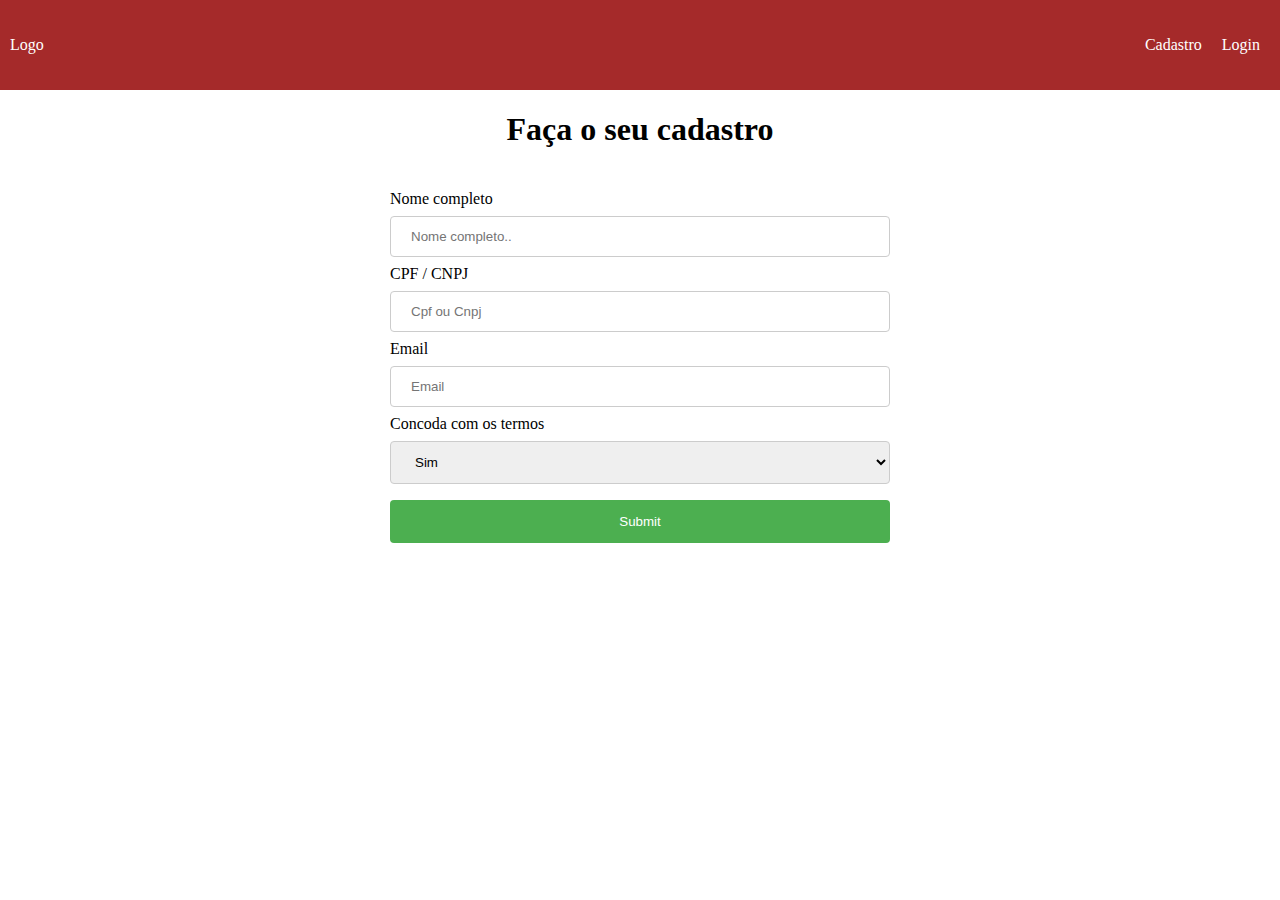
==== view/cadastro.html @ 4e6ed5e5 "inicio projeto" ====
<html>
    <head>
        <title></title>
        <script src="../script/cadastro.js"></script>    
        <link rel="stylesheet" type="text/css" href="../css/index.css" media="screen" />
        <link rel="stylesheet" type="text/css" href="../css/cadastro.css" media="screen" />        
    </head>
    <body>
        <header>
            <a href="../index.html">Logo</a>
            <ul>
                <li><a href="">Cadastro</li></a> 
                <li>Login</li>
            </ul>
        </header>
        <section class="form">
            <h1 style="text-align: center;">Faça o seu cadastro</h1>
            <div>
                <form>
                    <label for="name">Nome completo</label>
                    <input type="text" id="name" name="name" placeholder="Nome completo..">
                
                    <label for="lname">CPF / CNPJ</label>
                    <input type="text" id="cpf_cnpj" name="cpf_cnpj" placeholder="Cpf ou Cnpj">

                    <label for="lname">Email</label>
                    <input type="text" id="email" name="email" placeholder="Email">
                
                    <label for="user_type">Concoda com os termos</label>
                    <select id="user_type" name="user_type">
                      <option value="1">Sim</option>
                      <option value="0">Não</option>                      
                    </select>                  
                    <input type="button" value="Submit" onclick="cadastroUsuario()">
            </div>
            
        </section>
        
    </body>
</html>
---- css/index.css ----
body{
  background-color: blueviolet;  
  margin: 0;
  color: white;
}

a, ul {
  color: white;
  list-style: none;
  text-decoration: none;
}

header > ul {
  display: flex;
  padding: 10px;  
}

li{
  margin-left: 20px;  
}
.container{
  display: grid;
  grid-template-columns: 1fr 1fr 1fr;
  grid-template-rows: 10vh 70vh 20vh;
}

header{
  align-items: center;
  display: flex;
  justify-content: space-between;
  background-color: brown;  
  grid-column: 1/4;
  padding: 10px;  
}
main{
  background-color: chartreuse;  
}
aside{
  background-color: black;  
  grid-column: 2/4;
  display: grid;
  grid-template-columns: 1fr 1fr;
}
footer{
  background-color: rgb(246, 9, 9);
  grid-column: 1/4;
}
---- css/cadastro.css ----
body{
    background-color: white;
    color: black;
}

.form {
    display: grid;
    grid-template-columns: 1fr ;
    margin: 0 auto;
    max-width: 500px;        
    grid-gap: 20px;  
        
}


input[type=text], select {
    width: 100%;
    padding: 12px 20px;
    margin: 8px 0;    
    border: 1px solid #ccc;
    border-radius: 4px;
    
}
  
input[type=button] {
    width: 100%;
    background-color: #4CAF50;
    color: white;
    padding: 14px 20px;
    margin: 8px 0;
    border: none;
    border-radius: 4px;
    cursor: pointer;
}
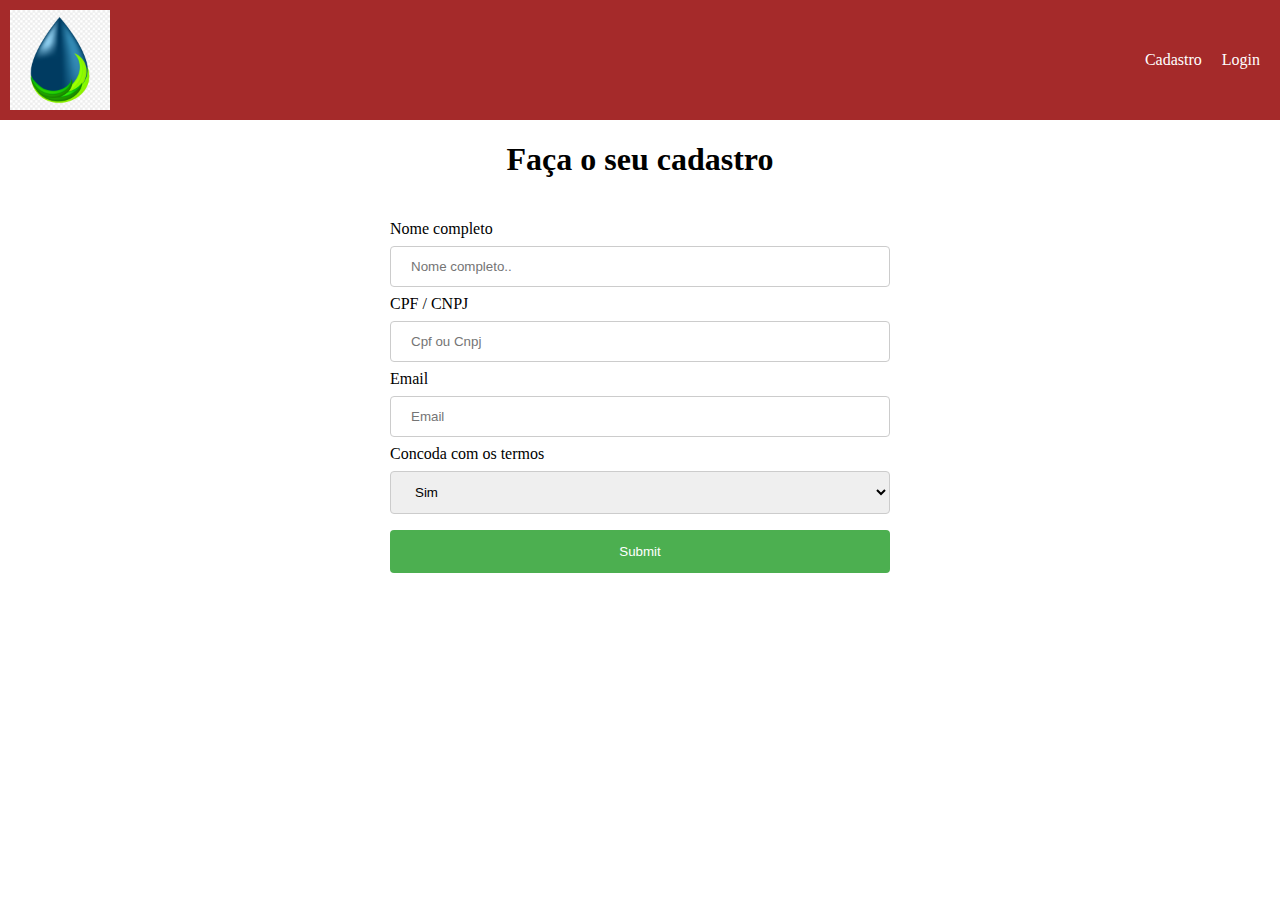
==== commit 4b3d6948: "projeto sala" ====
--- a/view/cadastro.html
+++ b/view/cadastro.html
@@ -7,7 +7,7 @@
     </head>
     <body>
         <header>
-            <a href="../index.html">Logo</a>
+            <img src="../images/Pure-water-logo.png" alt="company Logo" class="Logo">
             <ul>
                 <li><a href="">Cadastro</li></a> 
                 <li>Login</li>
--- a/css/index.css
+++ b/css/index.css
@@ -44,4 +44,9 @@
 footer{
   background-color: rgb(246, 9, 9);
   grid-column: 1/4;
-}+}
+
+img{
+    width: 100px;
+    height: 100px;
+}
--- a/css/cadastro.css
+++ b/css/cadastro.css
@@ -34,4 +34,5 @@
 }
   
 
+
   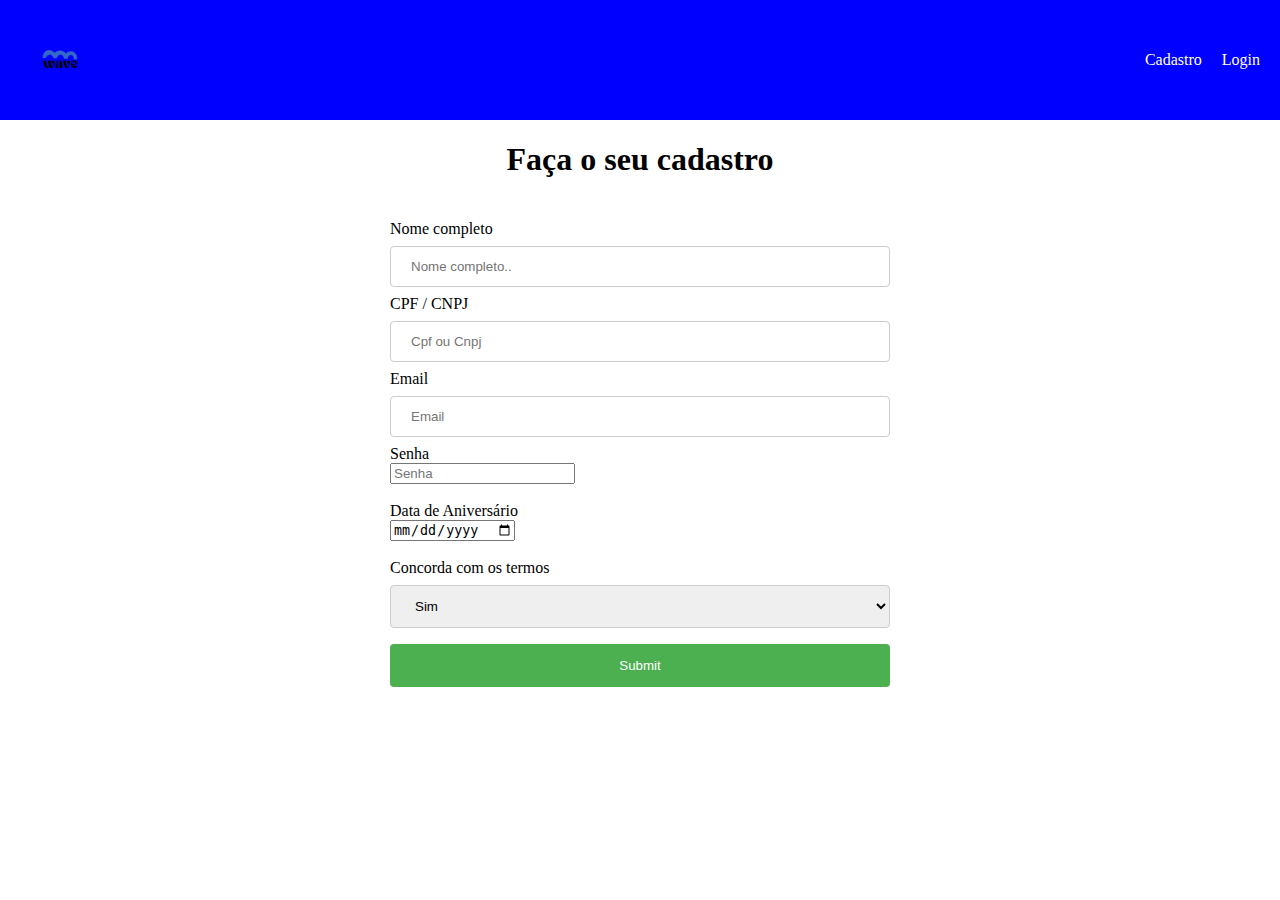
==== commit 580e3051: "Parte 1 finalizada" ====
--- a/view/cadastro.html
+++ b/view/cadastro.html
@@ -1,13 +1,13 @@
 <html>
     <head>
-        <title></title>
+        <title>Wave Water</title>
         <script src="../script/cadastro.js"></script>    
         <link rel="stylesheet" type="text/css" href="../css/index.css" media="screen" />
         <link rel="stylesheet" type="text/css" href="../css/cadastro.css" media="screen" />        
     </head>
     <body>
         <header>
-            <img src="../images/Pure-water-logo.png" alt="company Logo" class="Logo">
+            <img src="../images/wave.png" alt="company Logo" class="Logo">
             <ul>
                 <li><a href="">Cadastro</li></a> 
                 <li>Login</li>
@@ -20,13 +20,19 @@
                     <label for="name">Nome completo</label>
                     <input type="text" id="name" name="name" placeholder="Nome completo..">
                 
-                    <label for="lname">CPF / CNPJ</label>
+                    <label for="cpf_cnpj">CPF / CNPJ</label>
                     <input type="text" id="cpf_cnpj" name="cpf_cnpj" placeholder="Cpf ou Cnpj">
 
-                    <label for="lname">Email</label>
+                    <label for="email">Email</label>
                     <input type="text" id="email" name="email" placeholder="Email">
-                
-                    <label for="user_type">Concoda com os termos</label>
+
+                    <label for="password">Senha</label>
+                    <input type="password" id="password" name="password" placeholder="Senha" style="display:block">
+                    <br>
+                    <label for="birthday">Data de Aniversário</label>
+                    <input type="date" id="birthday" name="birthday" placeholder="Data de Aniversário" style="display:block">
+                    <br>
+                    <label for="user_type">Concorda com os termos</label>
                     <select id="user_type" name="user_type">
                       <option value="1">Sim</option>
                       <option value="0">Não</option>                      
--- a/css/index.css
+++ b/css/index.css
@@ -1,7 +1,10 @@
 body{
-  background-color: blueviolet;  
+  background-image: url('../images/guy_water.jpg');  
+  background-size: cover;
+  background-repeat: no-repeat;
   margin: 0;
   color: white;
+  display: flexbox;
 }
 
 a, ul {
@@ -18,35 +21,41 @@
 li{
   margin-left: 20px;  
 }
-.container{
+
+/* .container{
   display: grid;
   grid-template-columns: 1fr 1fr 1fr;
   grid-template-rows: 10vh 70vh 20vh;
-}
+} */
 
 header{
   align-items: center;
   display: flex;
   justify-content: space-between;
-  background-color: brown;  
+  background-color: blue;  
   grid-column: 1/4;
   padding: 10px;  
 }
+
 main{
   background-color: chartreuse;  
 }
-aside{
+
+img{
+  width: 100px;
+  height: 100px;
+}
+
+/* aside{
   background-color: black;  
   grid-column: 2/4;
   display: grid;
   grid-template-columns: 1fr 1fr;
-}
-footer{
+} */
+
+/* footer{
   background-color: rgb(246, 9, 9);
   grid-column: 1/4;
-}
+} */
 
-img{
-    width: 100px;
-    height: 100px;
-}
+
--- a/css/cadastro.css
+++ b/css/cadastro.css
@@ -1,4 +1,4 @@
-body{
+body {
     background-color: white;
     color: black;
 }
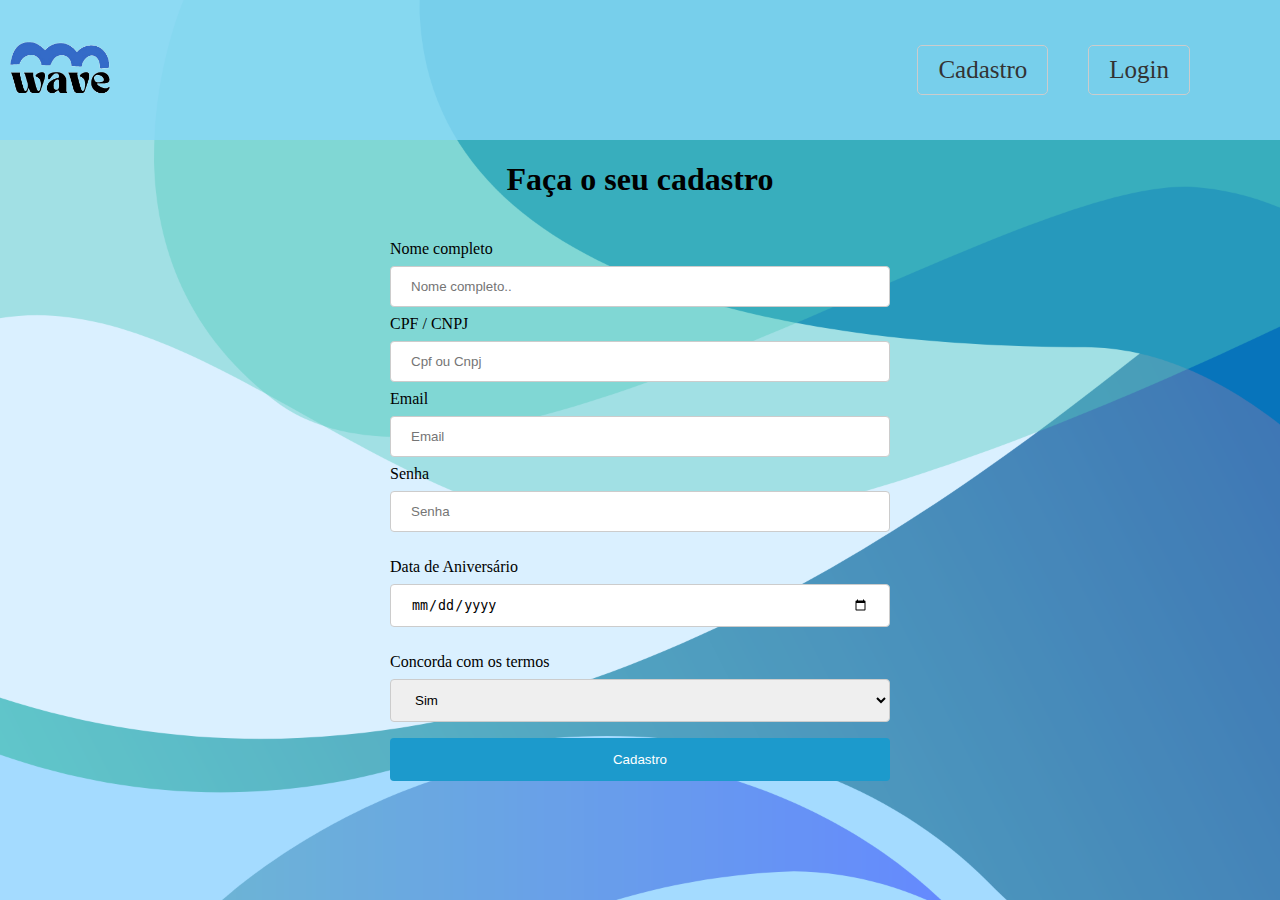
==== commit 1da4388b: "validacao senha e nova api" ====
--- a/view/cadastro.html
+++ b/view/cadastro.html
@@ -1,46 +1,81 @@
-<html>
-    <head>
-        <title>Wave Water</title>
-        <script src="../script/cadastro.js"></script>    
-        <link rel="stylesheet" type="text/css" href="../css/index.css" media="screen" />
-        <link rel="stylesheet" type="text/css" href="../css/cadastro.css" media="screen" />        
-    </head>
-    <body>
-        <header>
-            <img src="../images/wave.png" alt="company Logo" class="Logo">
-            <ul>
-                <li><a href="">Cadastro</li></a> 
-                <li>Login</li>
-            </ul>
-        </header>
-        <section class="form">
-            <h1 style="text-align: center;">Faça o seu cadastro</h1>
-            <div>
-                <form>
-                    <label for="name">Nome completo</label>
-                    <input type="text" id="name" name="name" placeholder="Nome completo..">
-                
-                    <label for="cpf_cnpj">CPF / CNPJ</label>
-                    <input type="text" id="cpf_cnpj" name="cpf_cnpj" placeholder="Cpf ou Cnpj">
-
-                    <label for="email">Email</label>
-                    <input type="text" id="email" name="email" placeholder="Email">
-
-                    <label for="password">Senha</label>
-                    <input type="password" id="password" name="password" placeholder="Senha" style="display:block">
-                    <br>
-                    <label for="birthday">Data de Aniversário</label>
-                    <input type="date" id="birthday" name="birthday" placeholder="Data de Aniversário" style="display:block">
-                    <br>
-                    <label for="user_type">Concorda com os termos</label>
-                    <select id="user_type" name="user_type">
-                      <option value="1">Sim</option>
-                      <option value="0">Não</option>                      
-                    </select>                  
-                    <input type="button" value="Submit" onclick="cadastroUsuario()">
-            </div>
-            
-        </section>
-        
-    </body>
-</html>+<html>
+
+<head>
+    <title>Cadastro</title>
+    <script src="../script/cadastro.js"></script>
+    <script>
+        function validarNumeros(input) {
+            var regex = /[^0-9]/g;
+            input.value = input.value.replace(regex, '');
+        }
+
+        window.onload = function () {
+            document.getElementById('cpf_cnpj').addEventListener('input', function () {
+                validarNumeros(this);
+            });
+        }
+    </script>
+    <link rel="stylesheet" type="text/css" href="../css/index.css" media="screen" />
+    <link rel="stylesheet" type="text/css" href="../css/cadastro.css" media="screen" />
+    <style>
+        header ul li {
+            display: inline-block;
+        }
+
+        header ul li a {
+            display: inline-block;
+            padding: 10px 20px; 
+            border: 1px solid #ccc;
+            border-radius: 5px;
+            margin: 0 10px;
+            text-decoration: none;
+            color: #333;
+        }
+
+        header ul li a:hover {
+            background-color: #f0f0f0;
+        }
+    </style>
+</head>
+
+<body>
+    <header>
+        <img src="../images/wave.png" alt="company Logo" class="Logo">
+        <ul>
+      
+            <li><a href="./cadastro.html">Cadastro</a></li>
+            <li><a href="./login.html">Login</a></li>
+        </ul>
+    </header>
+    <section class="form">
+        <h1 style="text-align: center;">Faça o seu cadastro</h1>
+        <div>
+            <form>
+                <label for="name">Nome completo</label>
+                <input type="text" id="name" name="name" placeholder="Nome completo..">
+
+                <label for="cpf_cnpj">CPF / CNPJ</label>
+                <input type="text" id="cpf_cnpj" name="cpf_cnpj" placeholder="Cpf ou Cnpj">
+
+                <label for="email">Email</label>
+                <input type="text" id="email" name="email" placeholder="Email">
+
+                <label for="password">Senha</label>
+                <input type="password" id="password" name="password" placeholder="Senha" style="display:block">
+                <br>
+                <label for="birthday">Data de Aniversário</label>
+                <input type="date" id="birthday" name="birthday" placeholder="Data de Aniversário" style="display:block"
+                    min="1900-01-01" max="9999-12-31">
+                <br>
+                <label for="user_type">Concorda com os termos</label>
+                <select id="user_type" name="user_type">
+                    <option value="1">Sim</option>
+                    <option value="0">Não</option>
+                </select>
+                <input type="button" value="Cadastro" onclick="cadastroUsuario()">
+            </form>
+        </div>
+    </section>
+</body>
+
+</html>
--- a/css/index.css
+++ b/css/index.css
@@ -1,61 +1,47 @@
-body{
-  background-image: url('../images/guy_water.jpg');  
-  background-size: cover;
-  background-repeat: no-repeat;
-  margin: 0;
-  color: white;
-  display: flexbox;
-}
-
-a, ul {
-  color: white;
-  list-style: none;
-  text-decoration: none;
-}
-
-header > ul {
-  display: flex;
-  padding: 10px;  
-}
-
-li{
-  margin-left: 20px;  
-}
-
-/* .container{
-  display: grid;
-  grid-template-columns: 1fr 1fr 1fr;
-  grid-template-rows: 10vh 70vh 20vh;
-} */
-
-header{
-  align-items: center;
-  display: flex;
-  justify-content: space-between;
-  background-color: blue;  
-  grid-column: 1/4;
-  padding: 10px;  
-}
-
-main{
-  background-color: chartreuse;  
-}
-
-img{
-  width: 100px;
-  height: 100px;
-}
-
-/* aside{
-  background-color: black;  
-  grid-column: 2/4;
-  display: grid;
-  grid-template-columns: 1fr 1fr;
-} */
-
-/* footer{
-  background-color: rgb(246, 9, 9);
-  grid-column: 1/4;
-} */
-
-
+body {
+  background-image: url('../images/Backgroung.png');
+  background-size: cover;
+  background-repeat: no-repeat;
+  margin: 0;
+  color: white;
+  display: flexbox;
+  overflow: hidden
+}
+
+a,
+ul {
+  color: white;
+  list-style: none;
+  text-decoration: none;
+  font-size: 25;
+  position: relative;
+  right: 30;
+}
+
+
+header>ul {
+  display: flex;
+  padding: 10px;
+}
+
+li {
+  margin-left: 20px;
+}
+
+header {
+  align-items: center;
+  display: flex;
+  justify-content: space-between;
+  background-color: rgba(136, 216, 248, 0.788);
+  grid-column: 1/4;
+  padding: 10px;
+}
+
+main {
+  background-color: chartreuse;
+}
+
+img {
+  width: 100px;
+}
+
--- a/css/cadastro.css
+++ b/css/cadastro.css
@@ -1,38 +1,53 @@
-body {
-    background-color: white;
-    color: black;
-}
-
-.form {
-    display: grid;
-    grid-template-columns: 1fr ;
-    margin: 0 auto;
-    max-width: 500px;        
-    grid-gap: 20px;  
-        
-}
-
-
-input[type=text], select {
-    width: 100%;
-    padding: 12px 20px;
-    margin: 8px 0;    
-    border: 1px solid #ccc;
-    border-radius: 4px;
-    
-}
-  
-input[type=button] {
-    width: 100%;
-    background-color: #4CAF50;
-    color: white;
-    padding: 14px 20px;
-    margin: 8px 0;
-    border: none;
-    border-radius: 4px;
-    cursor: pointer;
-}
-  
-
-
-  +body {
+    background-color: white;
+    color: black;
+}
+
+.form {
+    display: grid;
+    grid-template-columns: 1fr ;
+    margin: 0 auto;
+    max-width: 500px;        
+    grid-gap: 20px;  
+        
+}
+
+
+input[type=text], select {
+    width: 100%;
+    padding: 12px 20px;
+    margin: 8px 0;    
+    border: 1px solid #ccc;
+    border-radius: 4px;
+    
+}
+
+input[type=password], select {
+    width: 100%;
+    padding: 12px 20px;
+    margin: 8px 0;    
+    border: 1px solid #ccc;
+    border-radius: 4px;
+    
+}
+
+input[type=date], select {
+    width: 100%;
+    padding: 12px 20px;
+    margin: 8px 0;    
+    border: 1px solid #ccc;
+    border-radius: 4px;
+    
+}
+
+  
+input[type=button] {
+    width: 100%;
+    background-color: #1c9acc;
+    color: white;
+    padding: 14px 20px;
+    margin: 8px 0;
+    border: none;
+    border-radius: 4px;
+    cursor: pointer;
+}